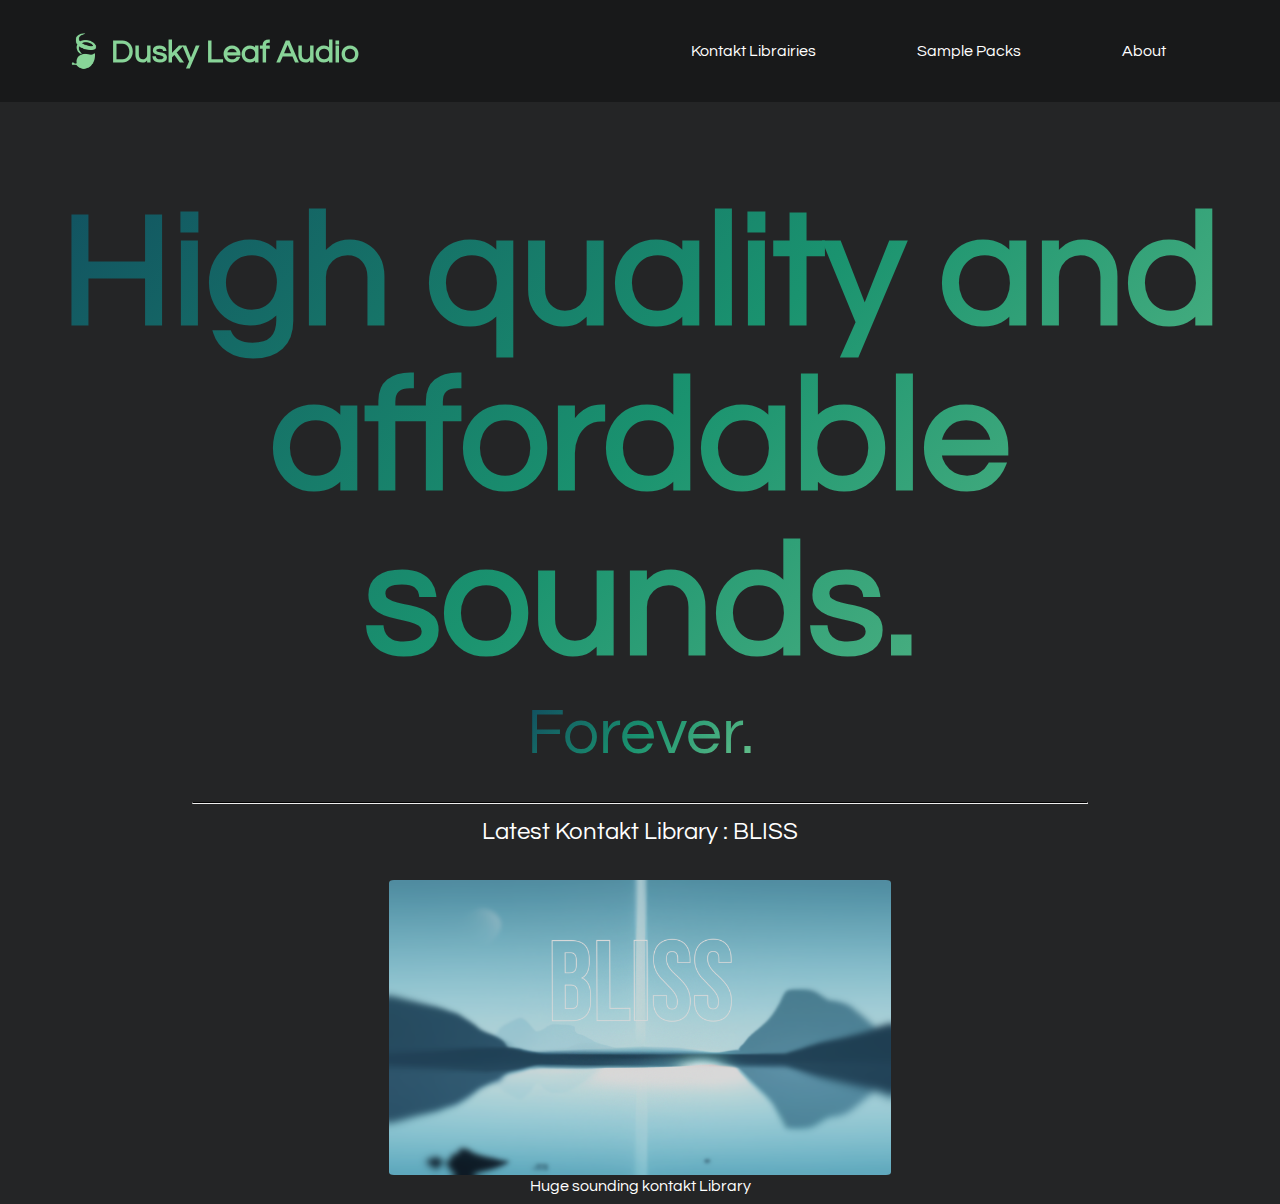
==== index.html @ 77d10ec9 "Add files via upload" ====
<!DOCTYPE html>
<html>
    <head>
        <meta charset="utf-8">
        <meta name="viewport" content="width=device-width, initial-scale=1">
        <title>&#127811; Dusky Leaf Audio</title>
        <link rel="stylesheet" type="text/css" href="main.css" />
        <link rel="preconnect" href="https://fonts.googleapis.com">
        <link rel="preconnect" href="https://fonts.gstatic.com" crossorigin>
        <link href="https://fonts.googleapis.com/css2?family=Questrial&display=swap" rel="stylesheet"> 

    </head>
    <body class="home">
        <header class="banner">
            <nav>
                <h1 
                id="logo" ><a href="https://google.com">&#127811; Dusky Leaf Audio</a>
                </h1>

                <ul class="nav_links">
                    <li> <a href="kontakt.html">Kontakt Librairies</a></li>
                    <li> <a href="samplepacks.html">Sample Packs</a></li>
                    <li> <a href="#">About</a></li>
                </ul>
            </nav>
        </header>


      
      
      <div class="centrageHookup">
        <div class="hookup">
            <h1>High quality and affordable sounds.</h1>
            <p id="hook">Forever.</p>
        </div>
        <hr class="divider">
        <div class="presentation">
            <p class="soutitre">
                Latest Kontakt Library : BLISS
            </p>
          </div>
          <div class="presentation">
            <img id="blissBG" src="bg1.png" alt="Bliss Ui">
          </div>
          <p>Huge sounding kontakt Library</p>

      </div>


    </body>
</html>
---- main.css ----
* {
    margin: 0px;
    padding: 0px;
    box-sizing: border-box;
}

body.home {
    margin: 0px;
    padding: 0px;
    background: rgb(36, 37, 38);
    font-family: 'Questrial', sans-serif;

}

p {
    color: white;
}

.banner {
    background: rgb(24, 25, 26);
    color: rgb(0, 0, 0);
    text-decoration: none;
}

a {
    color: white;
    text-decoration: none;

}

nav {
    min-height: 10vh;
    display: flex;
    width: 95%;
    margin: auto;
    padding: 2rem;
}

nav ul {
    display: flex;
    flex: 1 1 40rem;
    justify-content: space-around;
    align-items: center;
    list-style: none;
}

#logo {
    flex: 1 1 40rem;
    align-self: center;
    font-size: xx-large;

    background-image: linear-gradient(
        -225deg,
        #88D498 0%,
        #88D498 29%,
        #88D498 67%,
        #88D498 100%
      );
      background-size: auto auto;
      background-clip: border-box;
      background-size: 200% auto;
      color: #fff;
      background-clip: text;
      text-emphasis-color: transparent;
      -webkit-background-clip: text;
      -webkit-text-fill-color: transparent;
      animation: textclip 5s linear infinite;
      filter: brightness(1);
    

}

.nav_links li a {
    transition: all 0.1s ease 0s;
}

.nav_links li a:hover {
    color: rgb(136, 212, 152);
}

.presentation {
    display: flex;
    justify-content: center;
    padding: 1%;
}

img {
    width: 40%;
    border-radius: 1%;
    filter: brightness(0.85);


}

.presentation img {
    transition: all 0.1s ease 0s;
}

.presentation img:hover {
    width: 41%;
    cursor: pointer;
}

p {
    display: flex;
    justify-content: center;
    position: relative;
    bottom: 10px;
}

.soutitre {
    font-size: 150%;
    position: relative;
    margin-top: 1%;
}

.centrageHookup {
    padding-top: 5%;
}

.hookup {
    color: rgb(17, 75, 95);
    display: flex;
    justify-content: center;
    align-items: center;
    flex-direction: column;
    text-align: center;
    padding: 2%;
    font-size: 500%;


  background-image: linear-gradient(
    -225deg,
    #114B5F 0%,
    #1A936F 29%,
    #88D498 67%,
    #114B5F 100%
  );
  background-size: auto auto;
  background-clip: border-box;
  background-size: 200% auto;
  color: #fff;
  background-clip: text;
  text-emphasis-color: transparent;
  -webkit-background-clip: text;
  -webkit-text-fill-color: transparent;
  animation: textclip 5s linear infinite;
  filter: brightness(1);
}

@keyframes textclip {
  to {
    background-position: 200% center;
  }
}


#hook {
    position: relative;
    margin-top: 2%;
    font-size: 80%;

    background-image: linear-gradient(
        -225deg,
        #114B5F 0%,
        #1A936F 29%,
        #88D498 67%,
        #114B5F 100%
      );
      background-size: auto auto;
      background-clip: border-box;
      background-size: 200% auto;
      color: #fff;
      background-clip: text;
      text-emphasis-color: transparent;
      -webkit-background-clip: text;
      -webkit-text-fill-color: transparent;
      animation: textclip 5s linear infinite;
      filter: brightness(1);
    

}

hr.divider {
    border-top: 1px solid rgb(0, 0, 0);
    border-radius: 5px;
    width: 70%;
    display: flex;
    margin: auto;
  }


  /* SAMPLE PACKS JUSTE EN DESSOUS */

body.sp {
    margin: 0px;
    padding: 0px;
    background: rgb(36, 37, 38);
    font-family: 'Questrial', sans-serif;

}

#clicked {
    text-decoration: underline;
}

.samplepack {
    font-size: 130%;
    display: flex;
    padding: 2% 2%;
    color: white;
}



.Suranus {
    display: flex;
    flex-direction: column;
    justify-content: center;
    align-items: center;
    padding: 3% 0%;
}

.ovsp {
    display: flex;
    justify-content: center;


}

#Suranus {
    border-radius: 1%;
    width: 50%;
    box-shadow: 2px 2px 50px -10px black;

}

.Suranus img {
    transition: all 0.1s ease 0s;
    width: 40%;
}

.Suranus img:hover {
    transform: scale(1.05);
    cursor: pointer;
    filter: brightness(1.05);
}

#titre1 {
    position: relative;
    margin-top: 3%;
    font-size: 200%;

}

#titre2 {
    margin-top: 1%;
    font-size: 100%;

}

/*Back To TOP button
.back-to-top {
    position: fixed;
    right: 2rem;
    bottom: 2rem;
  }
*/

/* KONTAKT LIBRARIES JUSTE EN DESSOUS
En réalité kontakt utilise aussi les trucs de Suranus donc voila mdr*/

#clicked2 {
    text-decoration: underline;
}

body.sp {
    margin: 0px;
    padding: 0px;
    background: rgb(36, 37, 38);
    font-family: 'Questrial', sans-serif;

}

.kontaktCategory {
    font-size: 130%;
    display: flex;
    padding: 2% 2%;
    color: white;
}



.Suranus {
    display: flex;
    flex-direction: column;
    justify-content: center;
    align-items: center;
    padding: 3% 0%;
}

.ovsp {
    display: flex;
    justify-content: center;


}

#Suranus {
    border-radius: 1%;
    width: 50%;
    box-shadow: 2px 2px 50px -10px black;

}

.Suranus img {
    transition: all 0.1s ease 0s;
    width: 40%;
}

.Suranus img:hover {
    transform: scale(1.05);
    cursor: pointer;
    filter: brightness(1.05);
}
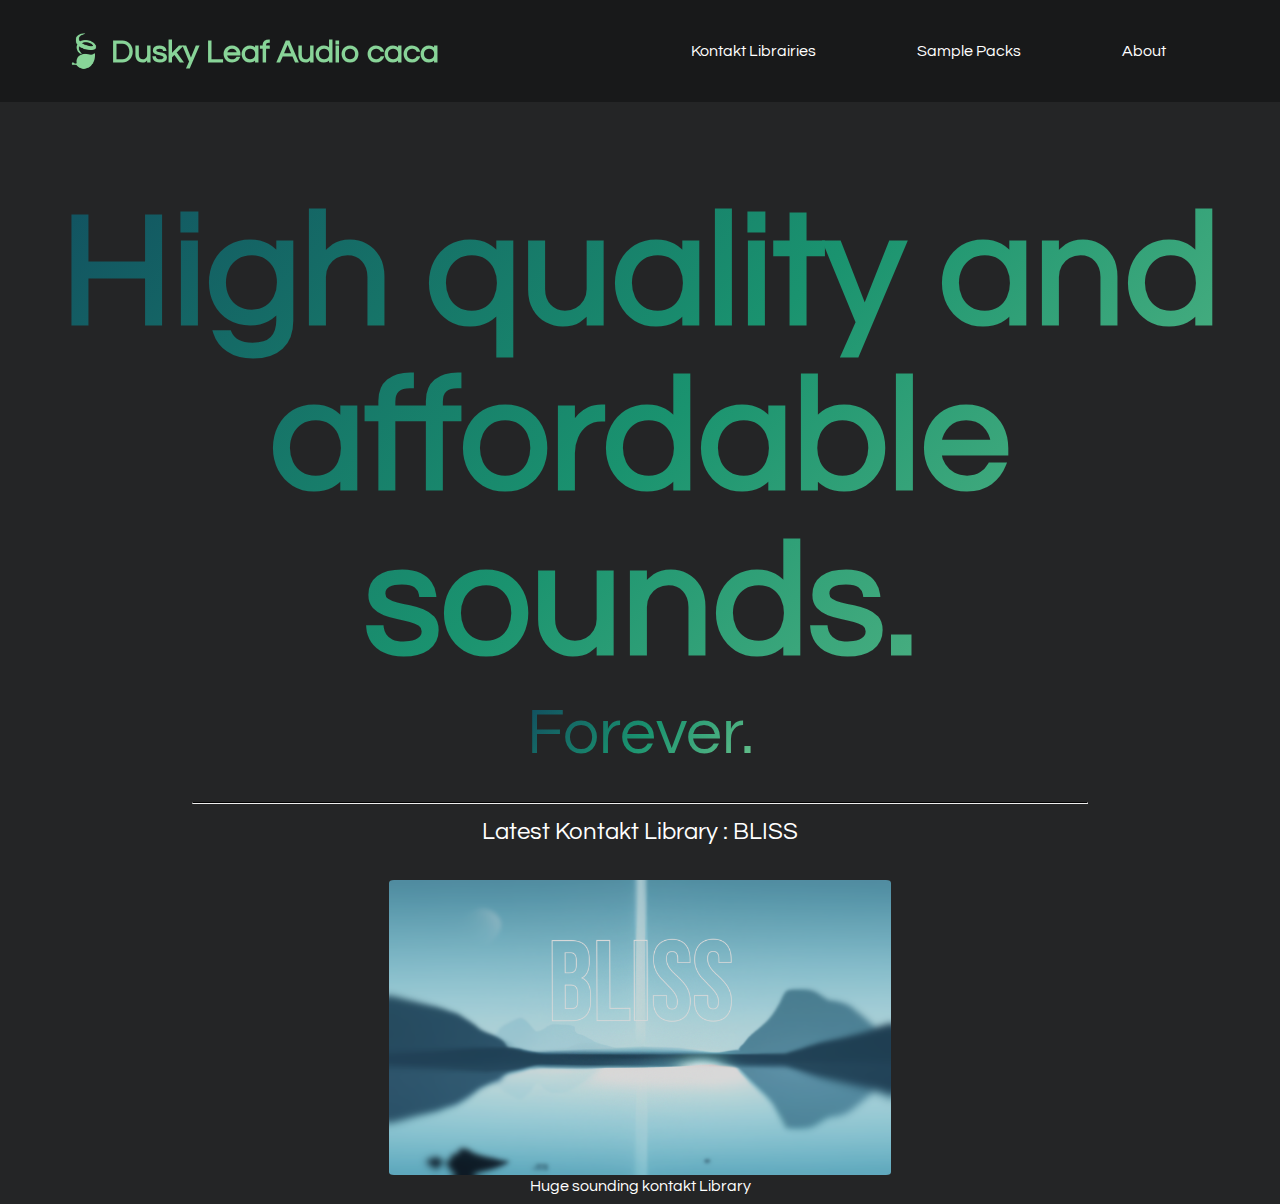
==== commit e3cffcdf: "Update index.html" ====
--- a/index.html
+++ b/index.html
@@ -14,7 +14,7 @@
         <header class="banner">
             <nav>
                 <h1 
-                id="logo" ><a href="https://google.com">&#127811; Dusky Leaf Audio</a>
+                id="logo" ><a href="https://google.com">&#127811; Dusky Leaf Audio caca</a>
                 </h1>
 
                 <ul class="nav_links">
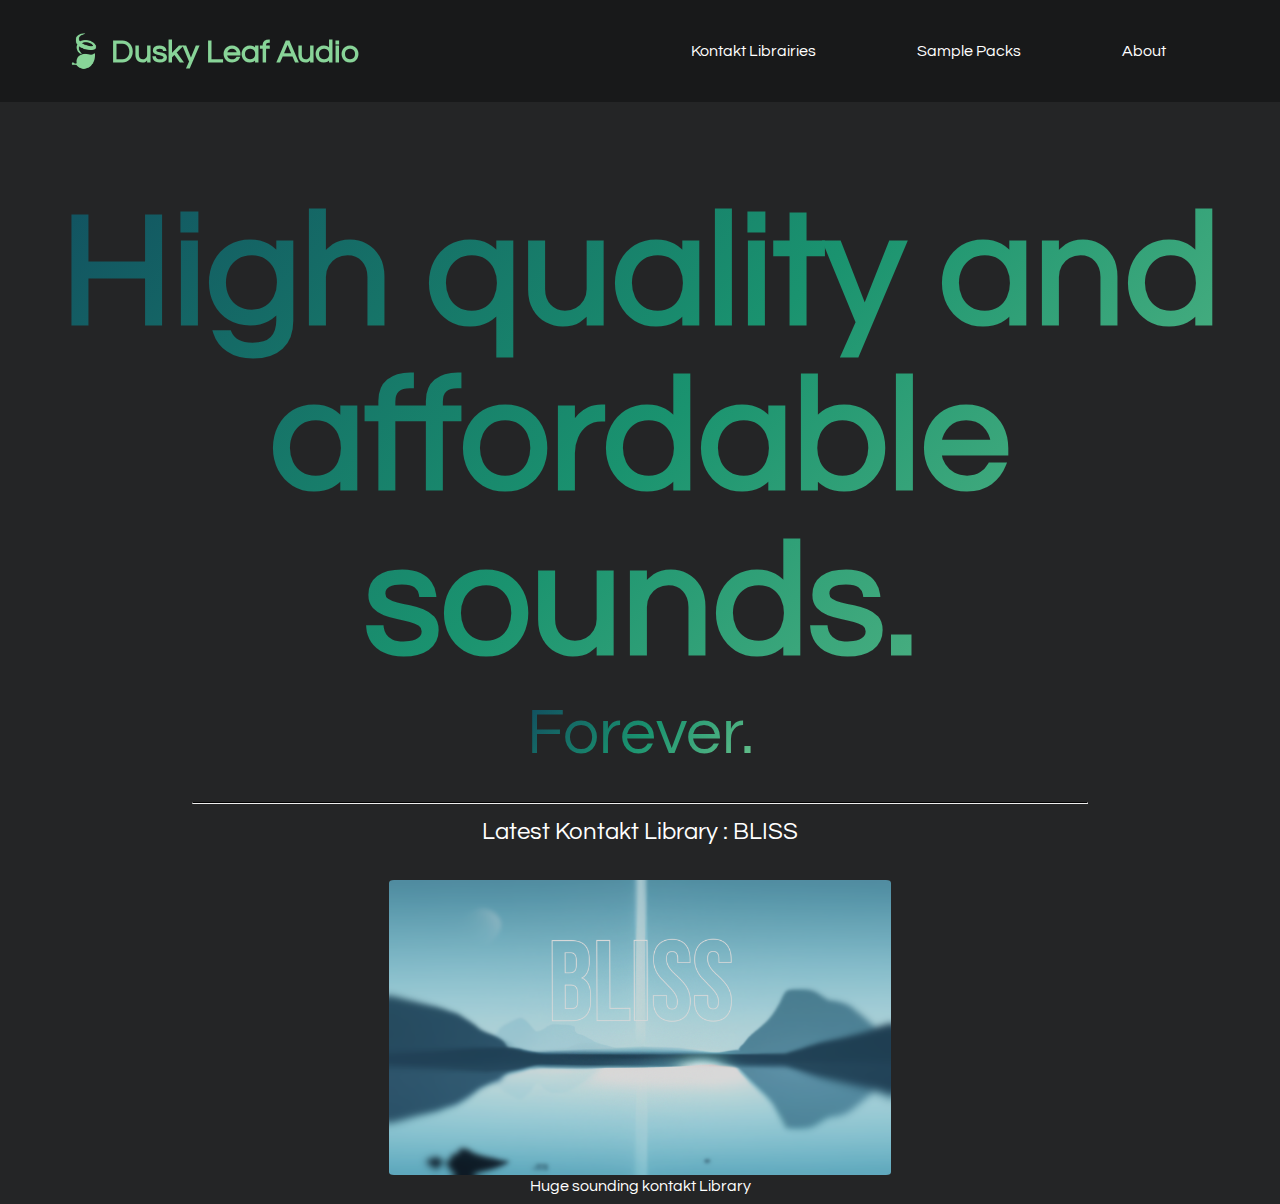
==== commit cbfbe4fc: "update" ====
--- a/index.html
+++ b/index.html
@@ -14,7 +14,7 @@
         <header class="banner">
             <nav>
                 <h1 
-                id="logo" ><a href="https://google.com">&#127811; Dusky Leaf Audio caca</a>
+                id="logo" ><a href="https://google.com">&#127811; Dusky Leaf Audio</a>
                 </h1>
 
                 <ul class="nav_links">
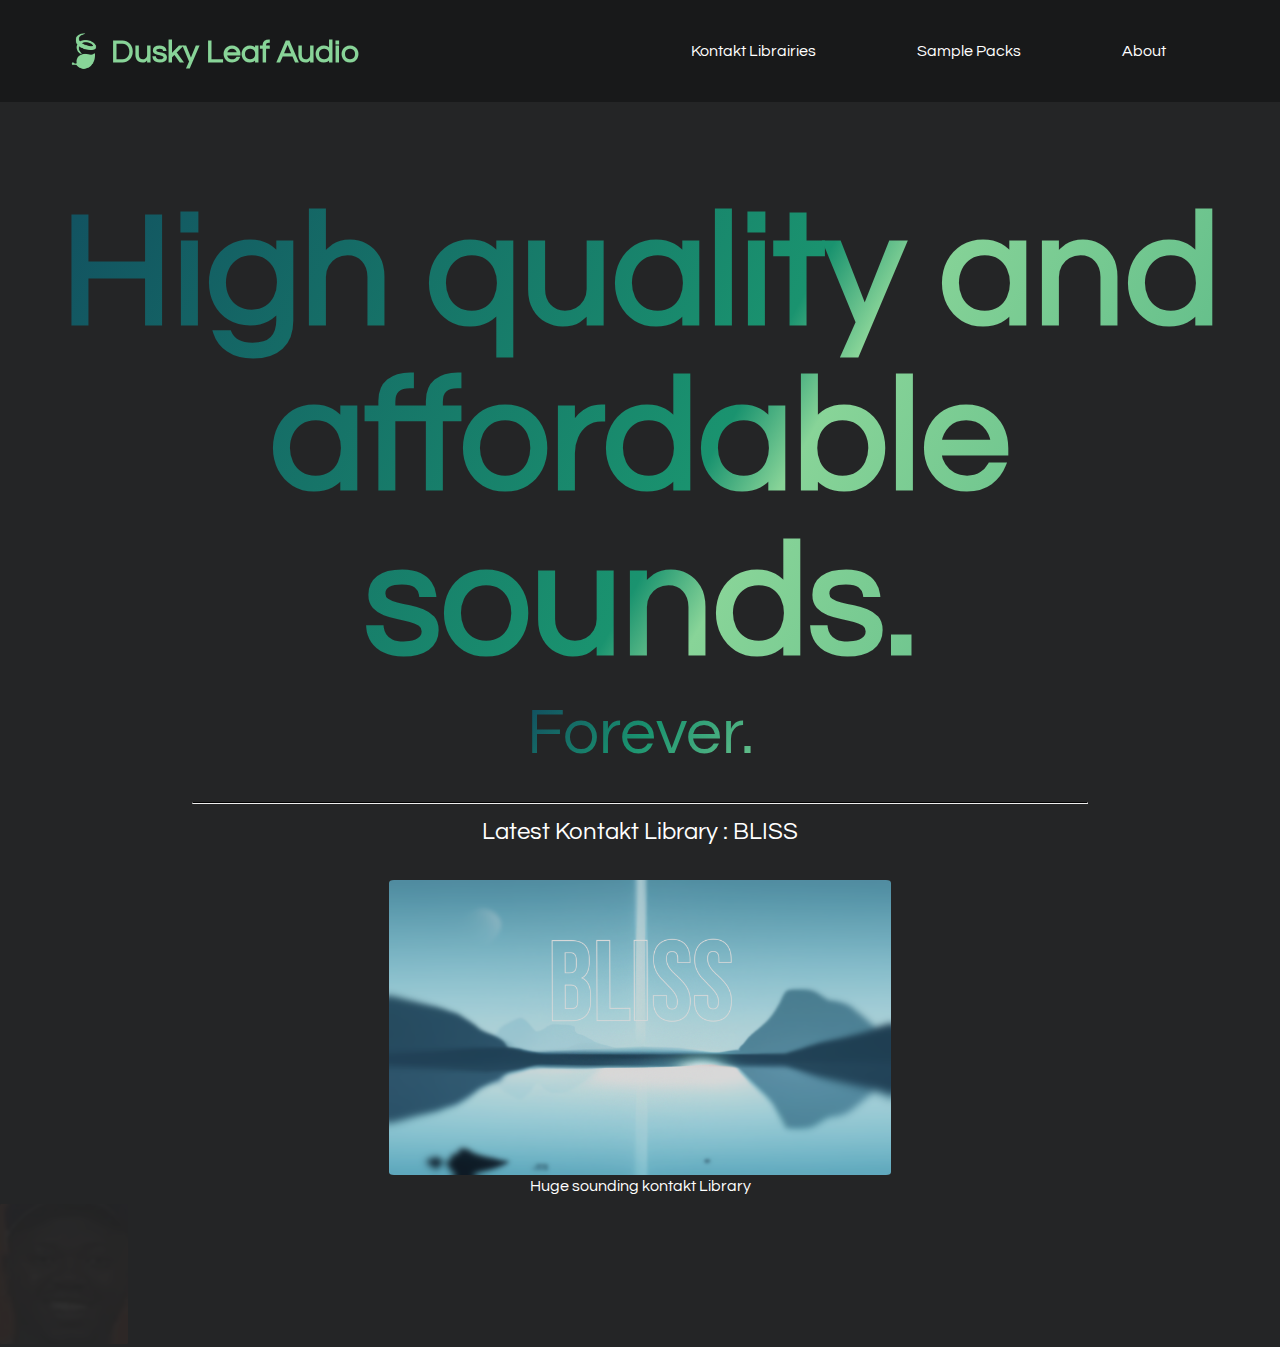
==== commit 7c261dda: "caca" ====
--- a/index.html
+++ b/index.html
@@ -47,6 +47,9 @@
       </div>
 
 
+      <img id="joel" src="joel.png" alt="">
+
+
     </body>
 </html>
 
--- a/main.css
+++ b/main.css
@@ -99,6 +99,7 @@
 .presentation img:hover {
     width: 41%;
     cursor: pointer;
+    filter: brightness(1);
 }
 
 p {
@@ -130,10 +131,11 @@
 
 
   background-image: linear-gradient(
-    -225deg,
+    -60deg,
     #114B5F 0%,
     #1A936F 29%,
     #88D498 67%,
+    #1A936F 70%,
     #114B5F 100%
   );
   background-size: auto auto;
@@ -282,7 +284,7 @@
 
 }
 
-.kontaktCategory {
+.kontaktTitre {
     font-size: 130%;
     display: flex;
     padding: 2% 2%;
@@ -291,7 +293,7 @@
 
 
 
-.Suranus {
+.KSP {
     display: flex;
     flex-direction: column;
     justify-content: center;
@@ -306,20 +308,43 @@
 
 }
 
-#Suranus {
+#KSPid {
     border-radius: 1%;
-    width: 50%;
+    width: 80%;
     box-shadow: 2px 2px 50px -10px black;
 
 }
 
-.Suranus img {
+.KSP img {
     transition: all 0.1s ease 0s;
-    width: 40%;
-}
-
-.Suranus img:hover {
+}
+
+.KSP img:hover {
     transform: scale(1.05);
     cursor: pointer;
     filter: brightness(1.05);
 }
+
+
+
+
+
+
+
+
+
+
+
+
+
+
+/* EASTER EGGS !!*/
+#joel {
+    width: 10%;
+    opacity: 5%;
+}
+
+#joel img:hover {
+    width: 10%;
+    opacity: 100%;
+}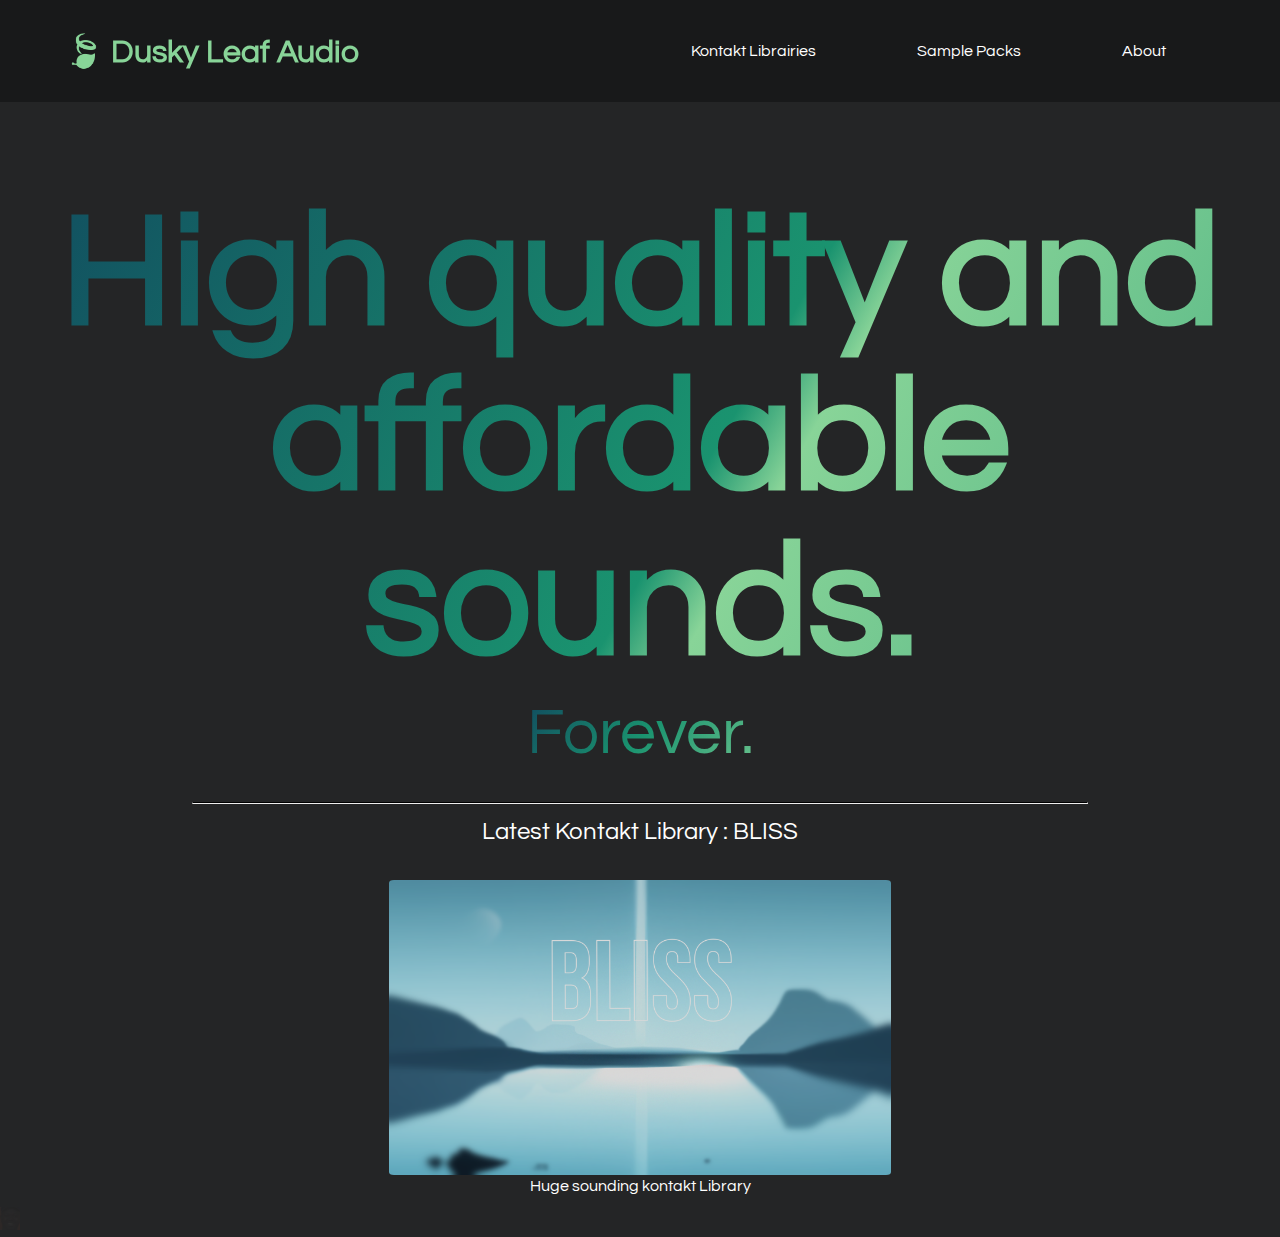
==== commit ae4bd9f5: "easter eggg" ====
--- a/index.html
+++ b/index.html
@@ -47,7 +47,13 @@
       </div>
 
 
-      <img id="joel" src="joel.png" alt="">
+      <div class="joel">
+
+        <h1> 
+            <a href="https://mrdoob.com/projects/chromeexperiments/google-space/"> <img src="joel.png" alt=""></a>
+        </h1>
+
+      </div>
 
 
     </body>
--- a/main.css
+++ b/main.css
@@ -339,12 +339,13 @@
 
 
 /* EASTER EGGS !!*/
-#joel {
-    width: 10%;
+.joel {
+    width: 4%;
     opacity: 5%;
-}
-
-#joel img:hover {
-    width: 10%;
+    transition: all 0.1s ease 0s;
+}
+
+.joel:hover {
+    width: 4%;
     opacity: 100%;
 }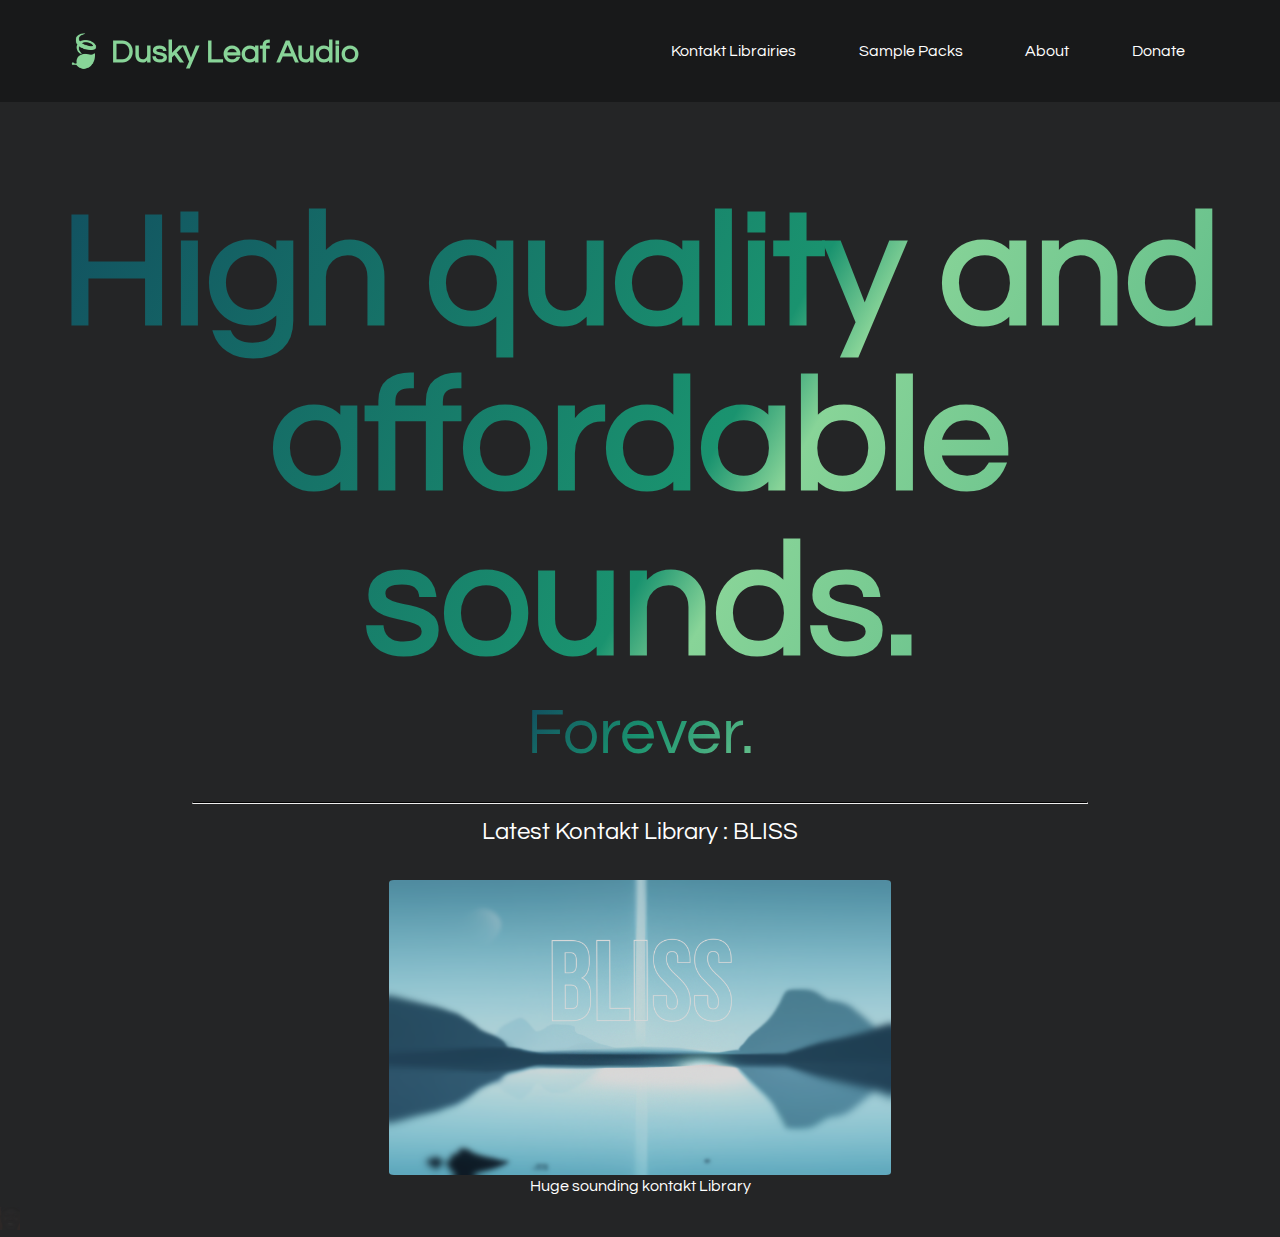
==== commit f7d24620: "son !!" ====
--- a/index.html
+++ b/index.html
@@ -21,6 +21,7 @@
                     <li> <a href="kontakt.html">Kontakt Librairies</a></li>
                     <li> <a href="samplepacks.html">Sample Packs</a></li>
                     <li> <a href="#">About</a></li>
+                    <li> <a href="https://paypal.me/duskyleafaudio">Donate</a></li>
                 </ul>
             </nav>
         </header>
--- a/main.css
+++ b/main.css
@@ -223,6 +223,13 @@
     padding: 3% 0%;
 }
 
+.Suranus a {
+    display: flex;
+    flex-direction: column;
+    justify-content: center;
+    align-items: center;
+}
+
 .ovsp {
     display: flex;
     justify-content: center;
@@ -234,8 +241,12 @@
     border-radius: 1%;
     width: 50%;
     box-shadow: 2px 2px 50px -10px black;
-
-}
+    position: relative;
+    align-self: center;
+
+}
+
+
 
 .Suranus img {
     transition: all 0.1s ease 0s;
@@ -326,6 +337,124 @@
 }
 
 
+/* PRODUCT PAGE */
+
+
+body.product {
+    margin: 0px;
+    padding: 0px;
+    background: rgb(36, 37, 38);
+    font-family: 'Questrial', sans-serif;
+
+    
+    background-image: url(FinalCoverSuranus.png);
+    background-repeat: no-repeat;
+    background-size: 100%;
+    backdrop-filter: blur(25px);
+    
+    
+
+}
+
+.blur {
+    background: rgba(255, 255, 255, 0.2); 
+	width: 0%;
+    height: 100vh;
+    filter: brightness(0.2);
+    
+}
+
+
+.PRODUCT_OVERVIEW {
+    display: flex;
+    justify-content: center;
+    justify-content: space-evenly;
+    flex-wrap: wrap;
+}
+
+.productImage {
+    display: flex;
+    flex-basis: 20%;
+}
+
+.productImage img{
+    display: flex;
+    border-style: solid;
+    border-color: white;
+    flex-basis: 150%;
+
+
+
+}
+
+/*******.PRODUCT_OVERVIEW {
+    border-style: solid;
+    border-color: red;
+}*********/
+
+.descProduct {
+    background: rgba(36, 37, 38, 0.651);
+    border-radius: 1%;
+    border-style: inset;
+    position: relative;
+    font-size: 200%;
+    display: flex;
+    flex-direction: column;
+    justify-content: center;
+    padding: 2% 2%;
+    line-height: 150%;
+
+}
+
+
+#miniDesc {
+    filter: blur(50%);
+    display: flex;
+    justify-content: left;
+    color: white;
+}
+
+#miniTitre {
+    filter: blur(50%);
+    display: flex;
+    justify-content: left;
+    color: white;
+    padding-bottom: 10%;
+}
+
+#miniPrix {
+    display: flex;
+    justify-content: left;
+    font-size: 70%;
+}
+
+
+.dlGrid {
+    display: flex;
+    flex-direction: column;
+}
+
+.audioex {
+    position: absolute;
+    margin-left: 10%;
+    display: flex;
+    justify-content: left;
+}
+
+
+/* Nouveau Try pour la Product Page !!*/
+
+.colonne {
+    display: flex;
+    flex-direction: column;
+    justify-content: center;
+    align-items: center;
+}
+
+#cover {
+    margin-top: 5%;
+    width: 20%;
+}
 
 
 
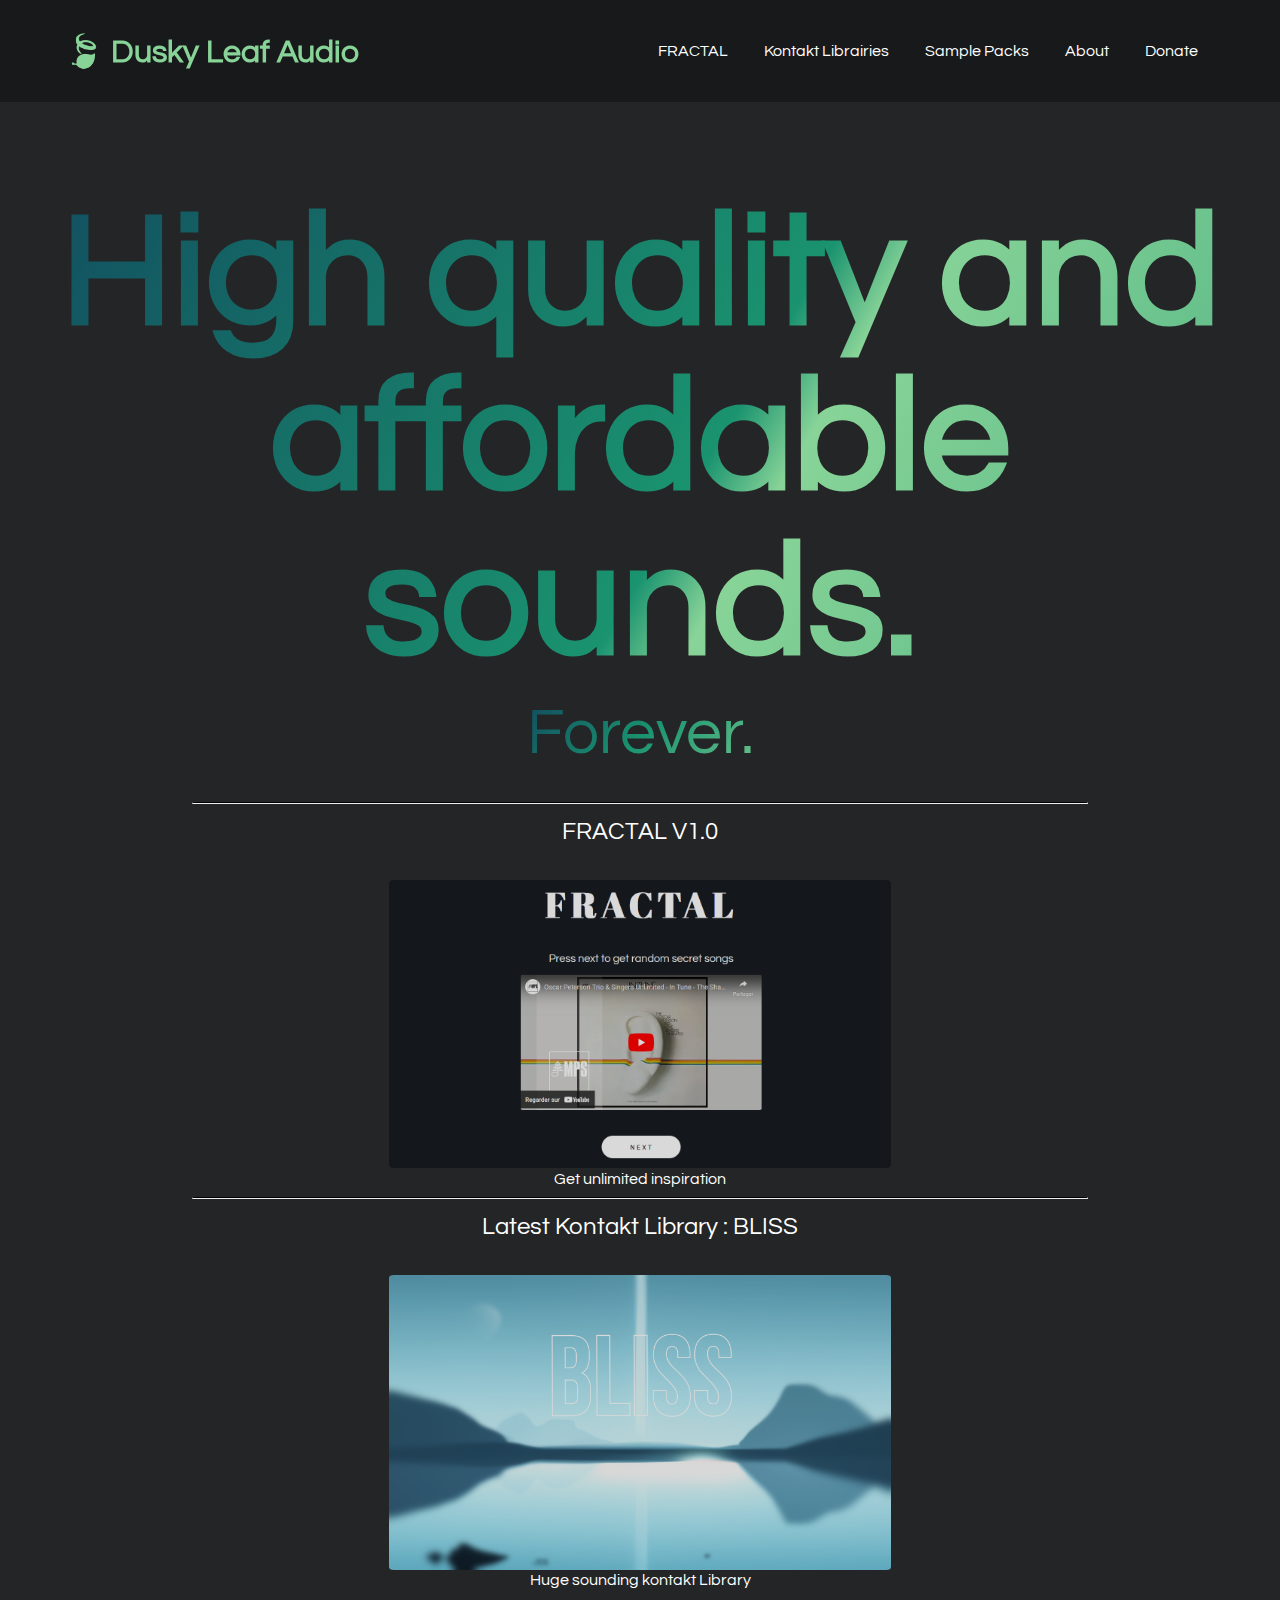
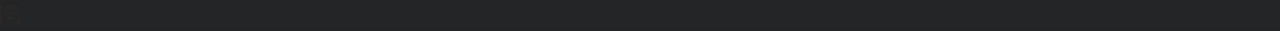
==== commit c4863b9c: "updated website" ====
--- a/index.html
+++ b/index.html
@@ -18,6 +18,7 @@
                 </h1>
 
                 <ul class="nav_links">
+                    <li> <a href="fractal-one-file.html">FRACTAL</a></li>
                     <li> <a href="kontakt.html">Kontakt Librairies</a></li>
                     <li> <a href="samplepacks.html">Sample Packs</a></li>
                     <li> <a href="#">About</a></li>
@@ -34,6 +35,23 @@
             <h1>High quality and affordable sounds.</h1>
             <p id="hook">Forever.</p>
         </div>
+
+
+
+        <hr class="divider">
+        <div class="presentation">
+            <p class="soutitre">
+                FRACTAL V1.0
+            </p>
+          </div>
+          <div class="presentation">
+            <a id="fractalBG" href="fractal-one-file.html"> <img id="fractalBG" src="fractal.png" alt=""></a>
+          </div>
+          <p>Get unlimited inspiration</p>
+
+
+
+
         <hr class="divider">
         <div class="presentation">
             <p class="soutitre">
--- a/main.css
+++ b/main.css
@@ -192,6 +192,15 @@
   }
 
 
+#fractalBG {
+    display: flex;
+    justify-content: center;
+    align-items: center;
+    border-radius: 4px;
+
+}
+
+
   /* SAMPLE PACKS JUSTE EN DESSOUS */
 
 body.sp {
@@ -299,7 +308,7 @@
     font-size: 130%;
     display: flex;
     padding: 2% 2%;
-    color: white;
+    color: rgb(223, 30, 30);
 }
 
 
@@ -445,6 +454,7 @@
 /* Nouveau Try pour la Product Page !!*/
 
 .colonne {
+    position: relative;
     display: flex;
     flex-direction: column;
     justify-content: center;
@@ -454,14 +464,116 @@
 #cover {
     margin-top: 5%;
     width: 20%;
-}
-
-
-
-
-
-
-
+    border-style: solid;
+    border-color: white;
+}
+
+.autreColonne {
+    position: absolute;
+    display: flex;
+    justify-content: center;
+    transition: all 0.1s ease 0s;
+    margin-top: 5%;
+    width: -500px;
+}
+
+.autreColonne:hover{
+    filter: brightness(1.5);
+    cursor: pointer;
+    transform: scale(1.05);
+    
+}
+
+.suite {
+    position: relative;
+    display: flex;
+    margin-top: 3%;
+    justify-content: center;
+    justify-content: space-around;
+    align-items: center;
+}
+
+#content {
+    width: 25%;
+    border-style: solid;
+    border-color: white;
+}
+
+#buy {
+    display: flex;
+    justify-content: center;
+    align-items: center;
+    cursor: auto;
+}
+
+.paymentButton {
+    margin-top: 1%;
+    display: flex;
+    justify-content: center;
+    align-items: center;
+}
+
+/* COPIE COLLE POUR BEAU BOUTON BUY*/
+.button-56 {
+    align-items: center;
+    background-color: #88D498;
+    border: 2px solid #111;
+    border-radius: 8px;
+    box-sizing: border-box;
+    color: #111;
+    cursor: pointer;
+    display: flex;
+    font-family: Inter,sans-serif;
+    font-size: 16px;
+    height: 48px;
+    justify-content: center;
+    line-height: 24px;
+    max-width: 100%;
+    padding: 0 25px;
+    position: relative;
+    text-align: center;
+    text-decoration: none;
+    user-select: none;
+    -webkit-user-select: none;
+    touch-action: manipulation;
+  }
+  
+  .button-56:after {
+    background-color: #111;
+    border-radius: 8px;
+    content: "";
+    display: block;
+    height: 48px;
+    left: 0;
+    width: 100%;
+    position: absolute;
+    top: -2px;
+    transform: translate(8px, 8px);
+    transition: transform .2s ease-out;
+    z-index: -1;
+  }
+  
+  .button-56:hover:after {
+    transform: translate(0, 0);
+  }
+  
+  .button-56:active {
+    background-color: #88D498;
+    outline: 0;
+  }
+  
+  .button-56:hover {
+    outline: 0;
+    background-color: #1A936F;
+  }
+  
+  @media (min-width: 768px) {
+    .button-56 {
+      padding: 0 40px;
+    }
+  }
+
+/* Into The Multiverse*/
 
 
 
